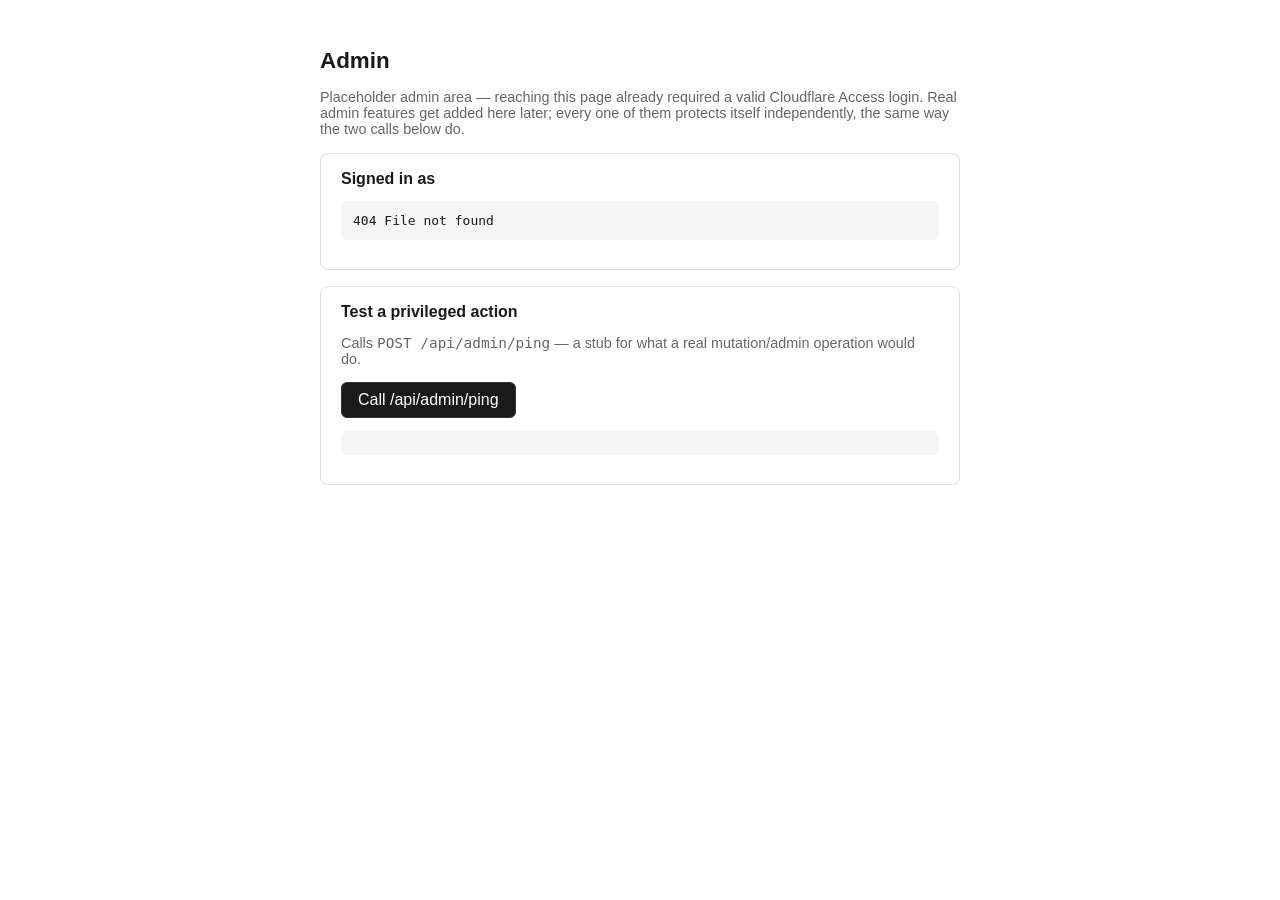
==== webapp/protected_static/admin.html @ c688b125 "Restrict the Legal Assistant page to admins /legal.html is the app's one cost-bearing feature (spend" ====
<!doctype html>
<html lang="en">
<head>
<meta charset="utf-8">
<meta name="viewport" content="width=device-width, initial-scale=1">
<title>Admin</title>
<style>
  body {
    font-family: -apple-system, BlinkMacSystemFont, "Segoe UI", sans-serif;
    max-width: 640px;
    margin: 3rem auto;
    padding: 0 1.5rem;
    color: #1a1a1a;
  }
  h1 { font-size: 1.4rem; }
  .card {
    border: 1px solid #ddd;
    border-radius: 8px;
    padding: 1rem 1.25rem;
    margin: 1rem 0;
  }
  button {
    font: inherit;
    padding: 0.5rem 1rem;
    border-radius: 6px;
    border: 1px solid #333;
    background: #1a1a1a;
    color: #fff;
    cursor: pointer;
  }
  button:hover { opacity: 0.85; }
  pre {
    background: #f5f5f5;
    padding: 0.75rem;
    border-radius: 6px;
    overflow-x: auto;
    white-space: pre-wrap;
  }
  .muted { color: #666; font-size: 0.9rem; }
</style>
</head>
<body>
  <h1>Admin</h1>
  <p class="muted">
    Placeholder admin area — reaching this page already required a valid
    Cloudflare Access login. Real admin features get added here later;
    every one of them protects itself independently, the same way the two
    calls below do.
  </p>

  <div class="card">
    <strong>Signed in as</strong>
    <pre id="whoami">loading…</pre>
  </div>

  <div class="card">
    <strong>Test a privileged action</strong>
    <p class="muted">Calls <code>POST /api/admin/ping</code> — a stub for
    what a real mutation/admin operation would do.</p>
    <button id="ping-btn">Call /api/admin/ping</button>
    <pre id="ping-result"></pre>
  </div>

  <script>
    async function loadWhoami() {
      const el = document.getElementById("whoami");
      try {
        const res = await fetch("/api/admin/whoami");
        if (!res.ok) {
          el.textContent = `${res.status} ${res.statusText}`;
          return;
        }
        el.textContent = JSON.stringify(await res.json(), null, 2);
      } catch (e) {
        el.textContent = "Request failed: " + e;
      }
    }

    document.getElementById("ping-btn").addEventListener("click", async () => {
      const el = document.getElementById("ping-result");
      el.textContent = "…";
      try {
        const res = await fetch("/api/admin/ping", { method: "POST" });
        el.textContent = `${res.status} ${res.statusText}\n` +
          JSON.stringify(await res.json(), null, 2);
      } catch (e) {
        el.textContent = "Request failed: " + e;
      }
    });

    loadWhoami();
  </script>
</body>
</html>
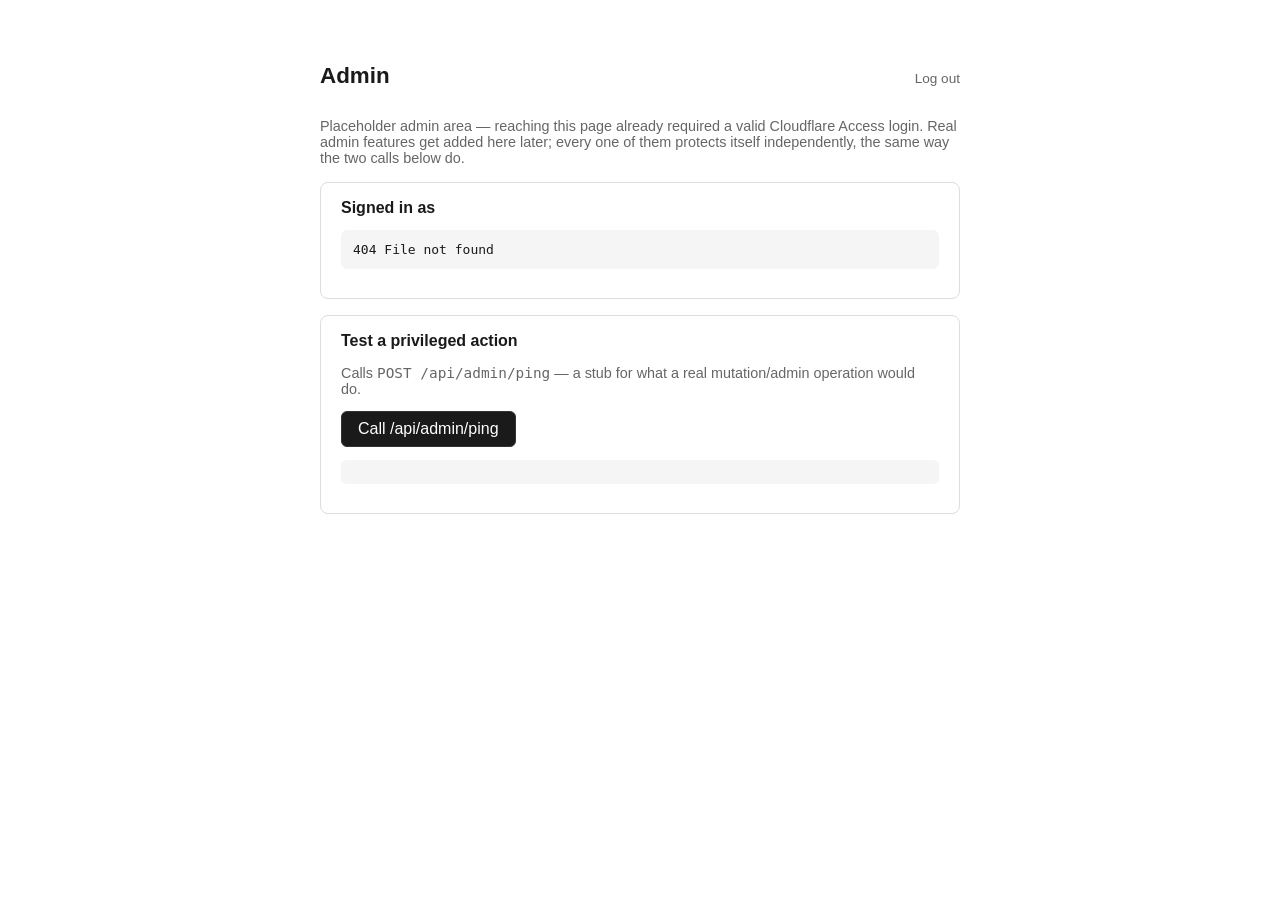
==== commit 891163f1: "Add a logout link to the protected admin pages Both /admin and /legal.html now have a "Log out" link" ====
--- a/webapp/protected_static/admin.html
+++ b/webapp/protected_static/admin.html
@@ -37,10 +37,20 @@
     white-space: pre-wrap;
   }
   .muted { color: #666; font-size: 0.9rem; }
+  .page-header {
+    display: flex;
+    justify-content: space-between;
+    align-items: baseline;
+  }
+  .logout-link { color: #666; font-size: 0.85rem; text-decoration: none; }
+  .logout-link:hover { text-decoration: underline; }
 </style>
 </head>
 <body>
-  <h1>Admin</h1>
+  <div class="page-header">
+    <h1>Admin</h1>
+    <a class="logout-link" href="/cdn-cgi/access/logout">Log out</a>
+  </div>
   <p class="muted">
     Placeholder admin area — reaching this page already required a valid
     Cloudflare Access login. Real admin features get added here later;
